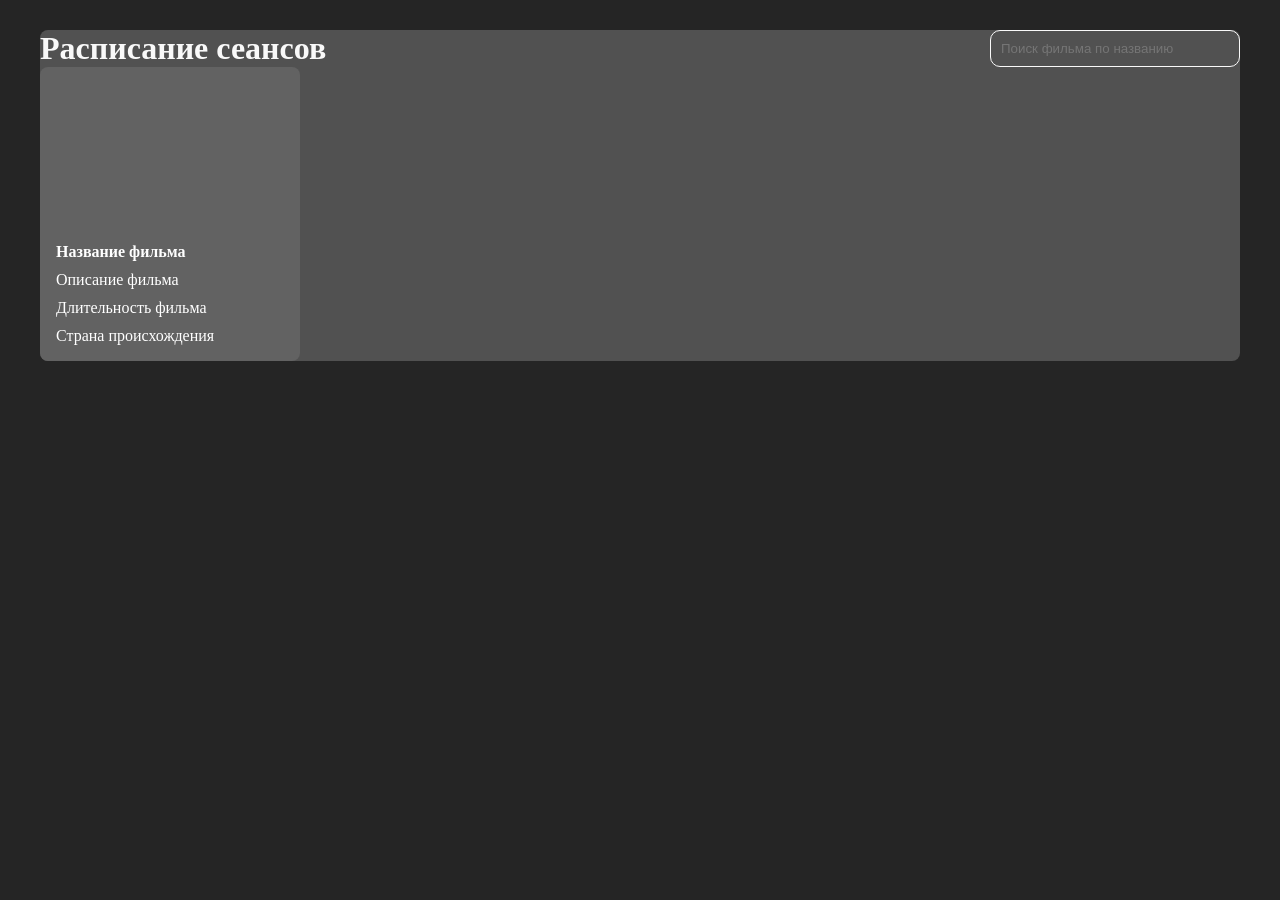
==== index.html @ 9c430fb4 "Поиск фильмов" ====
<!DOCTYPE html>
<html lang="en">
<head>
    <meta charset="UTF-8">
    <meta name="viewport" content="width=device-width, initial-scale=1.0">
    <title>Document</title>
    <link rel="stylesheet" href="/css/global.css">
    <link rel="stylesheet" href="/css/style.css">
    <script src="js/index.js" defer type="module"></script>
</head>
<body>
    <div class="container">
        <div class="container-top">
            <h1 class="container-title">Расписание сеансов</h1>
            <div class="search-container">
                <input class="search-input" type="text" placeholder="Поиск фильма по названию" id="searchInput">
            </div>
        </div>
        <div class="films-container" id="filmsContainer">
            <div class="film-card">
                <img class="film-img" src="" alt="">
                <div class="film-info">
                    <h4 class="film-name">Название фильма</h4>
                    <p class="film-description">Описание фильма</p>
                    <p class="film-duration">Длительность фильма</p>
                    <p class="film-origin">Страна происхождения</p>
                </div>
            </div>
        </div>
    </div>
    
</body>
</html>
---- css/global.css ----
* {
    margin: 0;
    padding: 0;
    box-sizing: border-box;
}

body {
    background-color: #252525;
    color: #ffffff;
}

.container {
    max-width: 1200px;
    margin: 0 auto;
}
---- css/style.css ----
.container {
    background-color: #515151;
    border-radius: 8px;
    margin-top: 30px;
}

.container-top {
    display: flex;
    justify-content: space-between;
    align-items: center;
}

.search-input {
    width: 250px;
    padding: 10px;
    border: 1px solid #f9f9f9;
    border-radius: 10px;
    color: #f9f9f9;
    background-color: #515151;
}

.container-title {
    color: #f9f9f9;

}

.films-container {
    display: flex;
    flex-wrap: wrap;
    gap: 20px;
}

.film-card {
    display: flex;
    flex-direction: column;
    gap: 10px;
    width: 260px;
    padding: 16px;
    border-radius: 8px;
    background-color: #626262;
}

.film-img {
    height: 150px;
}

.film-info {
    display: flex;
    flex-direction: column;
    gap: 10px;
}
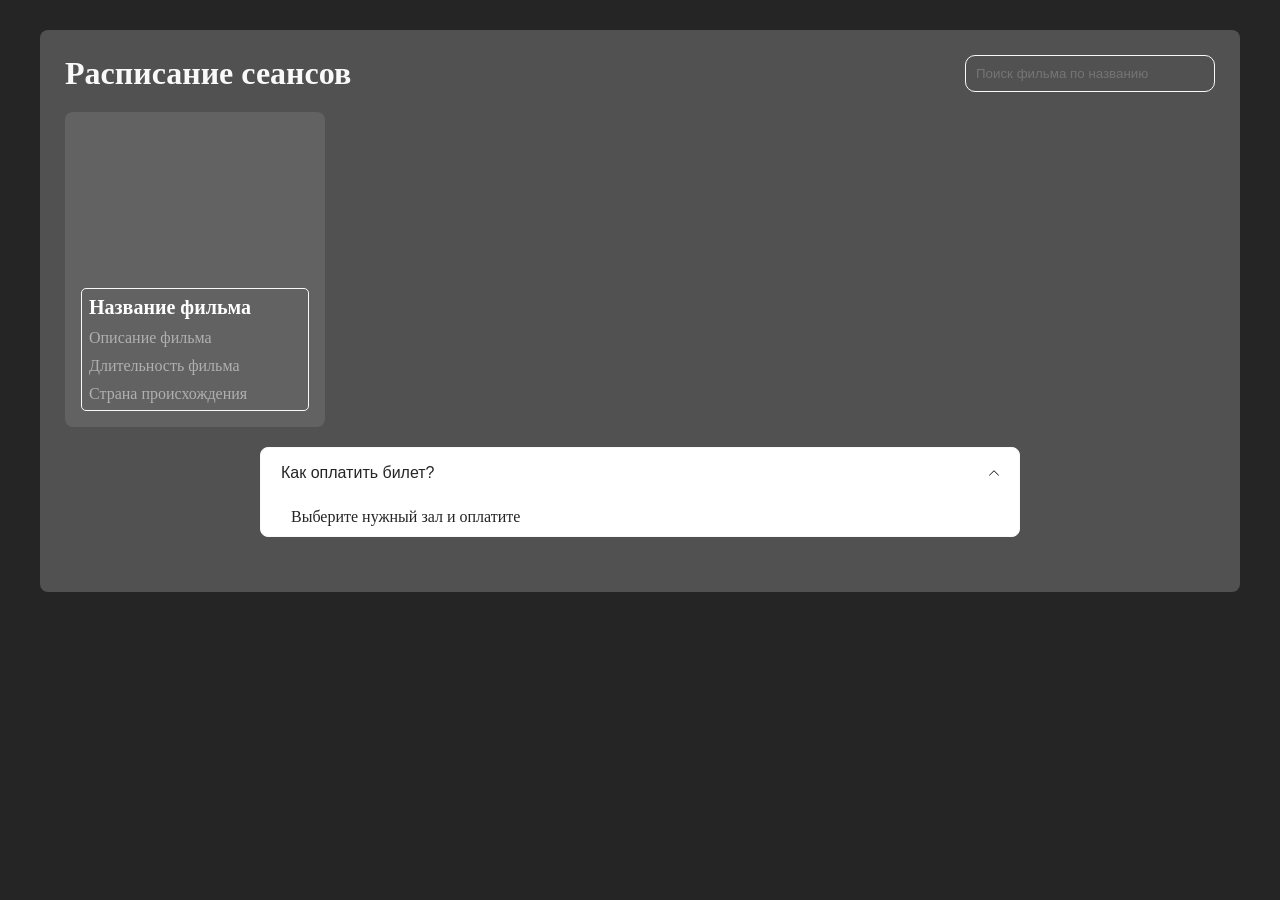
==== commit 5f5c36b5: "Добавление фильмов" ====
--- a/index.html
+++ b/index.html
@@ -4,8 +4,8 @@
     <meta charset="UTF-8">
     <meta name="viewport" content="width=device-width, initial-scale=1.0">
     <title>Document</title>
-    <link rel="stylesheet" href="/css/global.css">
-    <link rel="stylesheet" href="/css/style.css">
+    <link rel="stylesheet" href="css/global.css">
+    <link rel="stylesheet" href="css/style.css">
     <script src="js/index.js" defer type="module"></script>
 </head>
 <body>
@@ -27,6 +27,23 @@
                 </div>
             </div>
         </div>
+        <div class="accordion">
+            <div class="accordion-item active">
+                <button class="accordion-header">
+                    <p class="accordion-question">
+                        Как оплатить билет?
+                    </p>
+                    <svg class="arrow-bottom" viewBox="0 0 5 9">
+                        <path d="M0.419,9.000 L0.003,8.606 L4.164,4.500 L0.003,0.394 L0.419,0.000 L4.997,4.500 L0.419,9.000 Z" />
+                    </svg>
+                </button>
+                <div class="accordion-content">
+                    <div class="accordion-body">
+                        <p class="accordion-answer"> Выберите нужный зал и оплатите</p>
+                    </div>
+                </div>
+            </div>
+        </div>
     </div>
     
 </body>
--- a/css/style.css
+++ b/css/style.css
@@ -1,8 +1,8 @@
-
 .container {
     background-color: #515151;
     border-radius: 8px;
     margin-top: 30px;
+    padding: 25px;
 }
 
 .container-top {
@@ -29,6 +29,7 @@
     display: flex;
     flex-wrap: wrap;
     gap: 20px;
+    margin-top: 20px;
 }
 
 .film-card {
@@ -39,6 +40,16 @@
     padding: 16px;
     border-radius: 8px;
     background-color: #626262;
+    transition: box-shadow 0.3s, transform 0.3s;
+
+}
+
+.film-card:hover {
+    box-shadow:
+        0 0 20px rgba(236, 197, 197, 0.5),
+        0 0 40px rgba(124, 92, 92, 0.3),
+        0 0 60px rgba(123, 58, 58, 0.1);
+    transform: scale(1.02);
 }
 
 .film-img {
@@ -49,4 +60,84 @@
     display: flex;
     flex-direction: column;
     gap: 10px;
+    border: 1px solid #f9f9f9;
+    border-radius: 5px;
+    padding: 7px;
+}
+
+.film-name {
+    font-size: 20px;
+}
+
+.film-description {
+    color: #b0b0b0;
+}
+
+.film-duration {
+    color: #b0b0b0;
+}
+
+.film-origin {
+    color: #b0b0b0;
+}
+
+.accordion {
+    max-width: 800px;
+    margin: 0 auto;
+    padding: 20px;
+}
+
+.accordion-item {
+    margin-bottom: 10px;
+    border: solid 1px #f9f9f9;
+    border-radius: 8px;
+    overflow: hidden;
+    background-color: #ffffff;
+    transition: box-shadow 0.3s;
+}
+
+.accordion-item:hover {
+    box-shadow: 0 2px 8px rgba(0, 0, 0, 0.2);
+}
+
+.accordion-header {
+    width: 100%;
+    padding: 16px 20px;
+    background: none;
+    cursor: pointer;
+    border: none;
+    display: flex;
+    justify-content: space-between;
+    align-items: center;
+    font-size: 16px;
+    color: #252525;
+    transition: background-color 0.3s;
+}
+
+.accordion-header:hover {
+    background-color: #f9f9f9;
+}
+
+.accordion-content {
+    max-height: 0;
+    overflow: hidden;
+}
+
+.accordion-item.active .accordion-content{
+    max-height: 500px;
+}
+
+.accordion-answer {
+    padding: 10px 30px;
+    color: #252525;
+}
+
+.arrow-bottom {
+    width: 10px;
+    height: 10px;
+    transform: rotate(90deg);
+}
+
+.accordion-item.active .arrow-bottom {
+    transform: rotate(270deg);
 }
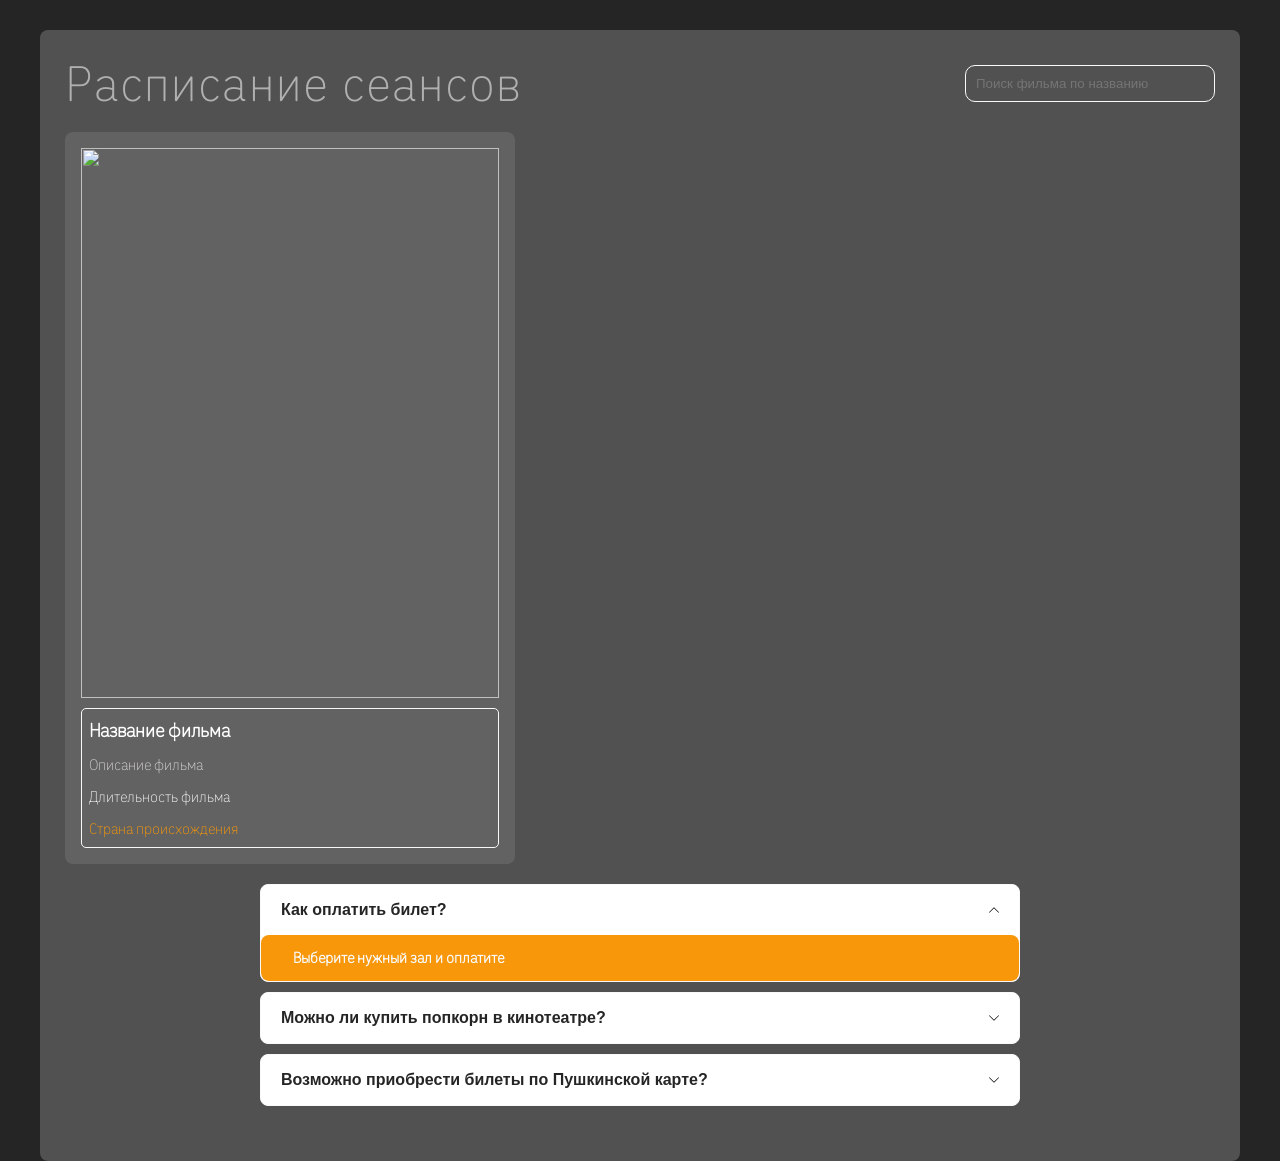
==== commit f7b841c3: "Добавление стилей" ====
--- a/index.html
+++ b/index.html
@@ -11,7 +11,8 @@
 <body>
     <div class="container">
         <div class="container-top">
-            <h1 class="container-title">Расписание сеансов</h1>
+            <h1 class="container-title">Расписание 
+                сеансов</h1>
             <div class="search-container">
                 <input class="search-input" type="text" placeholder="Поиск фильма по названию" id="searchInput">
             </div>
@@ -43,6 +44,36 @@
                     </div>
                 </div>
             </div>
+            <div class="accordion-item">
+                <button class="accordion-header">
+                    <p class="accordion-question">
+                        Можно ли купить попкорн в кинотеатре?
+                    </p>
+                    <svg class="arrow-bottom" viewBox="0 0 5 9">
+                        <path d="M0.419,9.000 L0.003,8.606 L4.164,4.500 L0.003,0.394 L0.419,0.000 L4.997,4.500 L0.419,9.000 Z" />
+                    </svg>
+                </button>
+                <div class="accordion-content">
+                    <div class="accordion-body">
+                        <p class="accordion-answer"> Да, в кинотеатре можно приобрести свежий попкорн на кассе</p>
+                    </div>
+                </div>
+            </div>
+            <div class="accordion-item">
+                <button class="accordion-header">
+                    <p class="accordion-question">
+                        Возможно приобрести билеты по Пушкинской карте?
+                    </p>
+                    <svg class="arrow-bottom" viewBox="0 0 5 9">
+                        <path d="M0.419,9.000 L0.003,8.606 L4.164,4.500 L0.003,0.394 L0.419,0.000 L4.997,4.500 L0.419,9.000 Z" />
+                    </svg>
+                </button>
+                <div class="accordion-content">
+                    <div class="accordion-body">
+                        <p class="accordion-answer"> Да, возможно</p>
+                    </div>
+                </div>
+            </div>
         </div>
     </div>
     
--- a/css/global.css
+++ b/css/global.css
@@ -1,3 +1,11 @@
+@font-face {
+  font-family: "EpoqueActuelle";
+  src: url("../fonts/EpoqueActuelle-Regular.otf") format("opentype");
+  font-weight: 400;
+  font-style: normal;
+  font-display: swap;
+}
+
 * {
     margin: 0;
     padding: 0;
@@ -7,9 +15,11 @@
 body {
     background-color: #252525;
     color: #ffffff;
+    font-family: "EpoqueActuelle", Georgia, serif;
 }
 
 .container {
     max-width: 1200px;
     margin: 0 auto;
-}+}
+
--- a/css/style.css
+++ b/css/style.css
@@ -21,7 +21,11 @@
 }
 
 .container-title {
-    color: #f9f9f9;
+  color: #b0b0b0;
+    font-weight: 100;
+  font-size: 52px;        /* крупно — тонкость видна */
+  letter-spacing: 0.04em; /* чуть разрядить — легче дышит */
+  line-height: 1.1;
 
 }
 
@@ -36,7 +40,7 @@
     display: flex;
     flex-direction: column;
     gap: 10px;
-    width: 260px;
+    width: 450px;
     padding: 16px;
     border-radius: 8px;
     background-color: #626262;
@@ -53,7 +57,10 @@
 }
 
 .film-img {
-    height: 150px;
+    width: 100%;
+    height: 550px;
+    object-fit: cover;
+    object-position: center;
 }
 
 .film-info {
@@ -70,15 +77,15 @@
 }
 
 .film-description {
-    color: #b0b0b0;
+    color: #d7d3d3;
 }
 
 .film-duration {
-    color: #b0b0b0;
+    color: #f9f9f9;
 }
 
 .film-origin {
-    color: #b0b0b0;
+    color: #f79709;
 }
 
 .accordion {
@@ -94,6 +101,7 @@
     overflow: hidden;
     background-color: #ffffff;
     transition: box-shadow 0.3s;
+    
 }
 
 .accordion-item:hover {
@@ -121,15 +129,23 @@
 .accordion-content {
     max-height: 0;
     overflow: hidden;
+    background-color: #f79709;
+    color: #f9f9f9;
+    font-weight: 700;
+    border-radius: 8px;
 }
 
-.accordion-item.active .accordion-content{
+.accordion-item.active .accordion-content {
     max-height: 500px;
+    
+}
+
+.accordion-question {
+    font-weight: 700;
 }
 
 .accordion-answer {
     padding: 10px 30px;
-    color: #252525;
 }
 
 .arrow-bottom {
@@ -140,4 +156,9 @@
 
 .accordion-item.active .arrow-bottom {
     transform: rotate(270deg);
+    
+}
+
+.accordion-body {
+    margin: 2px;
 }
